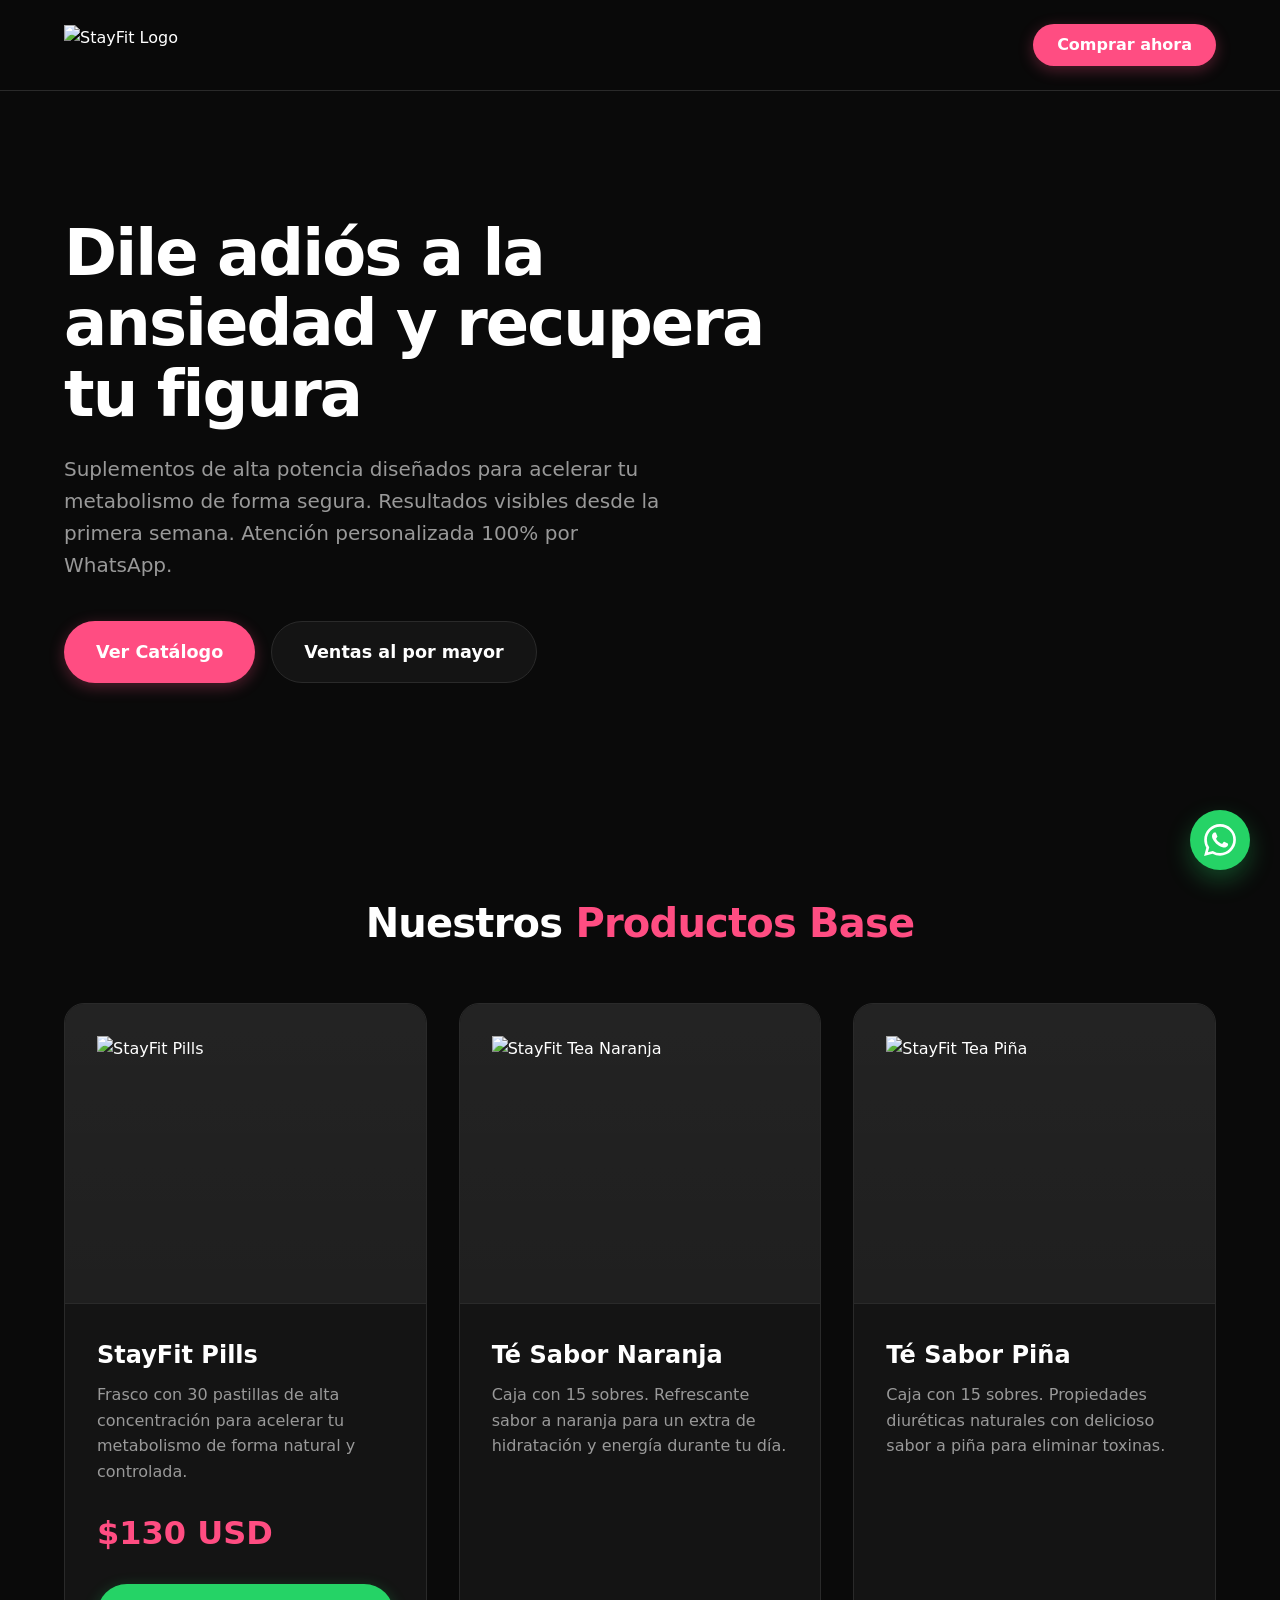
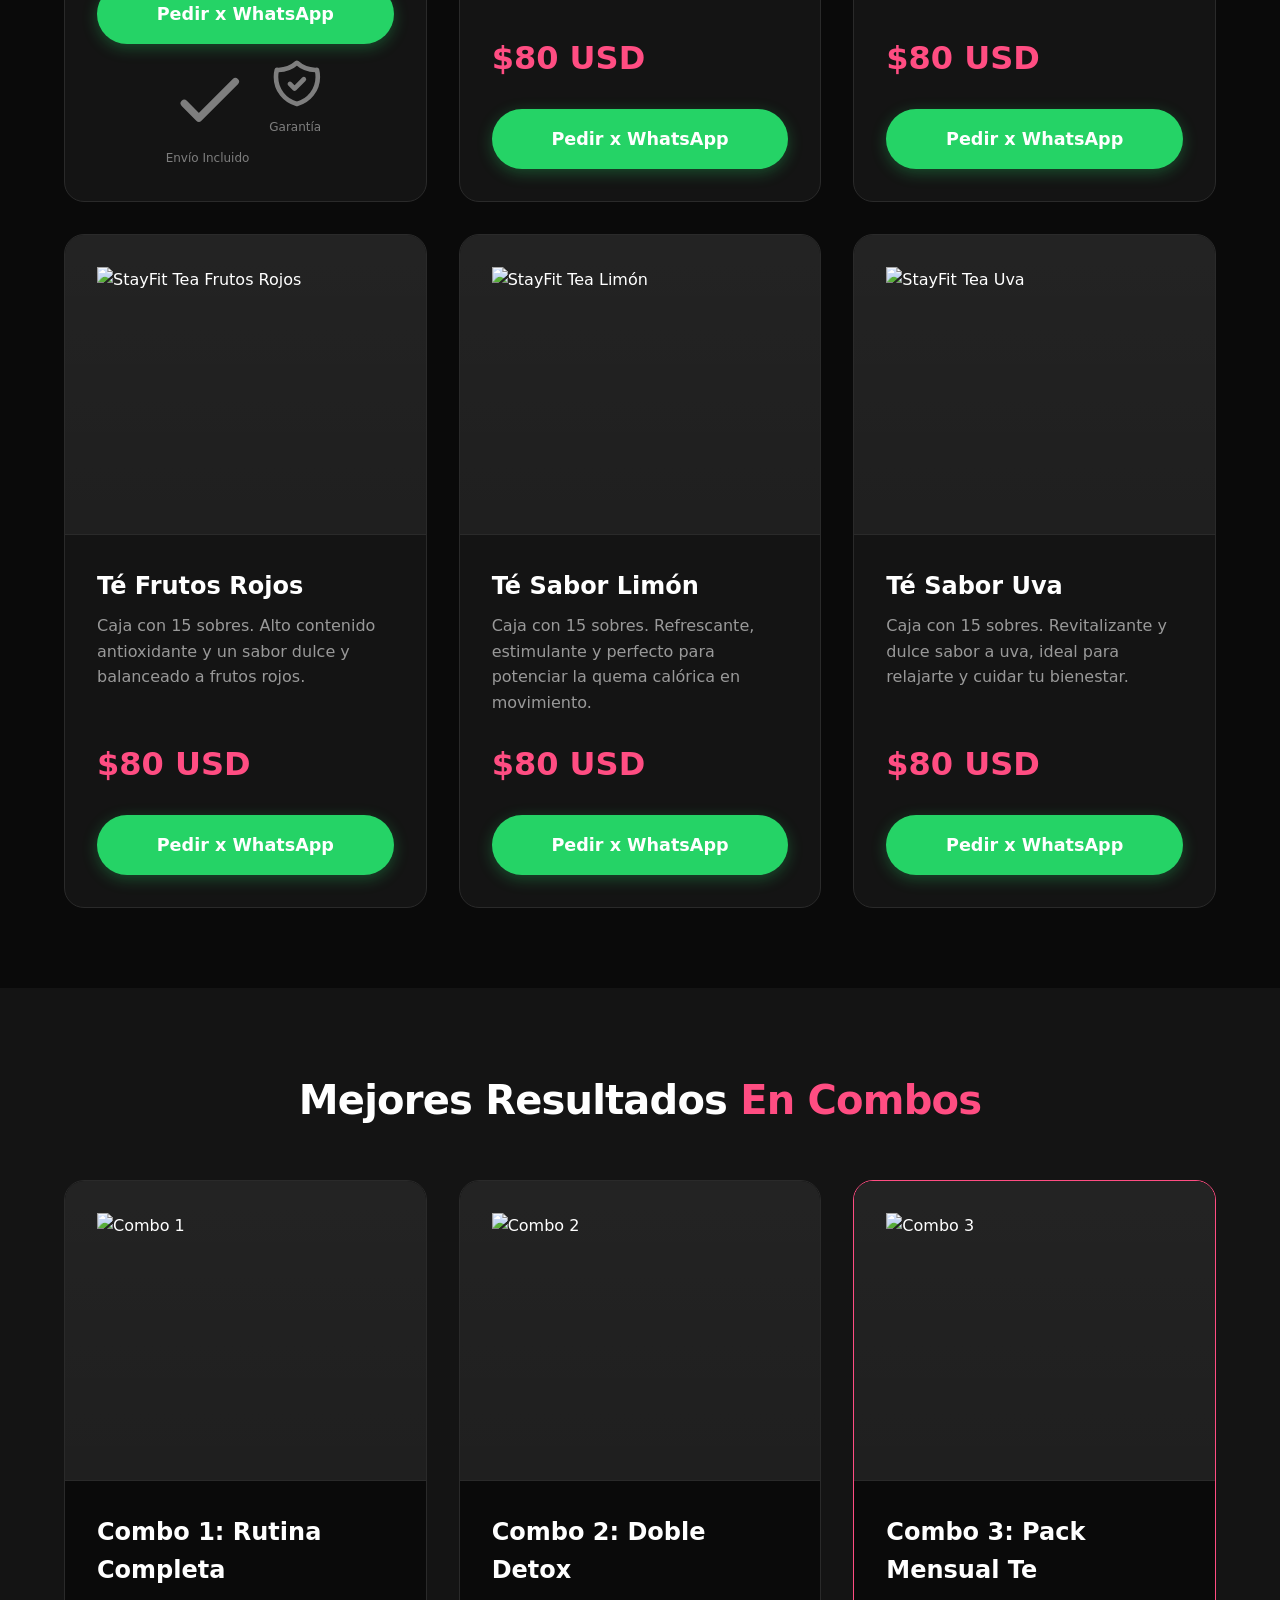
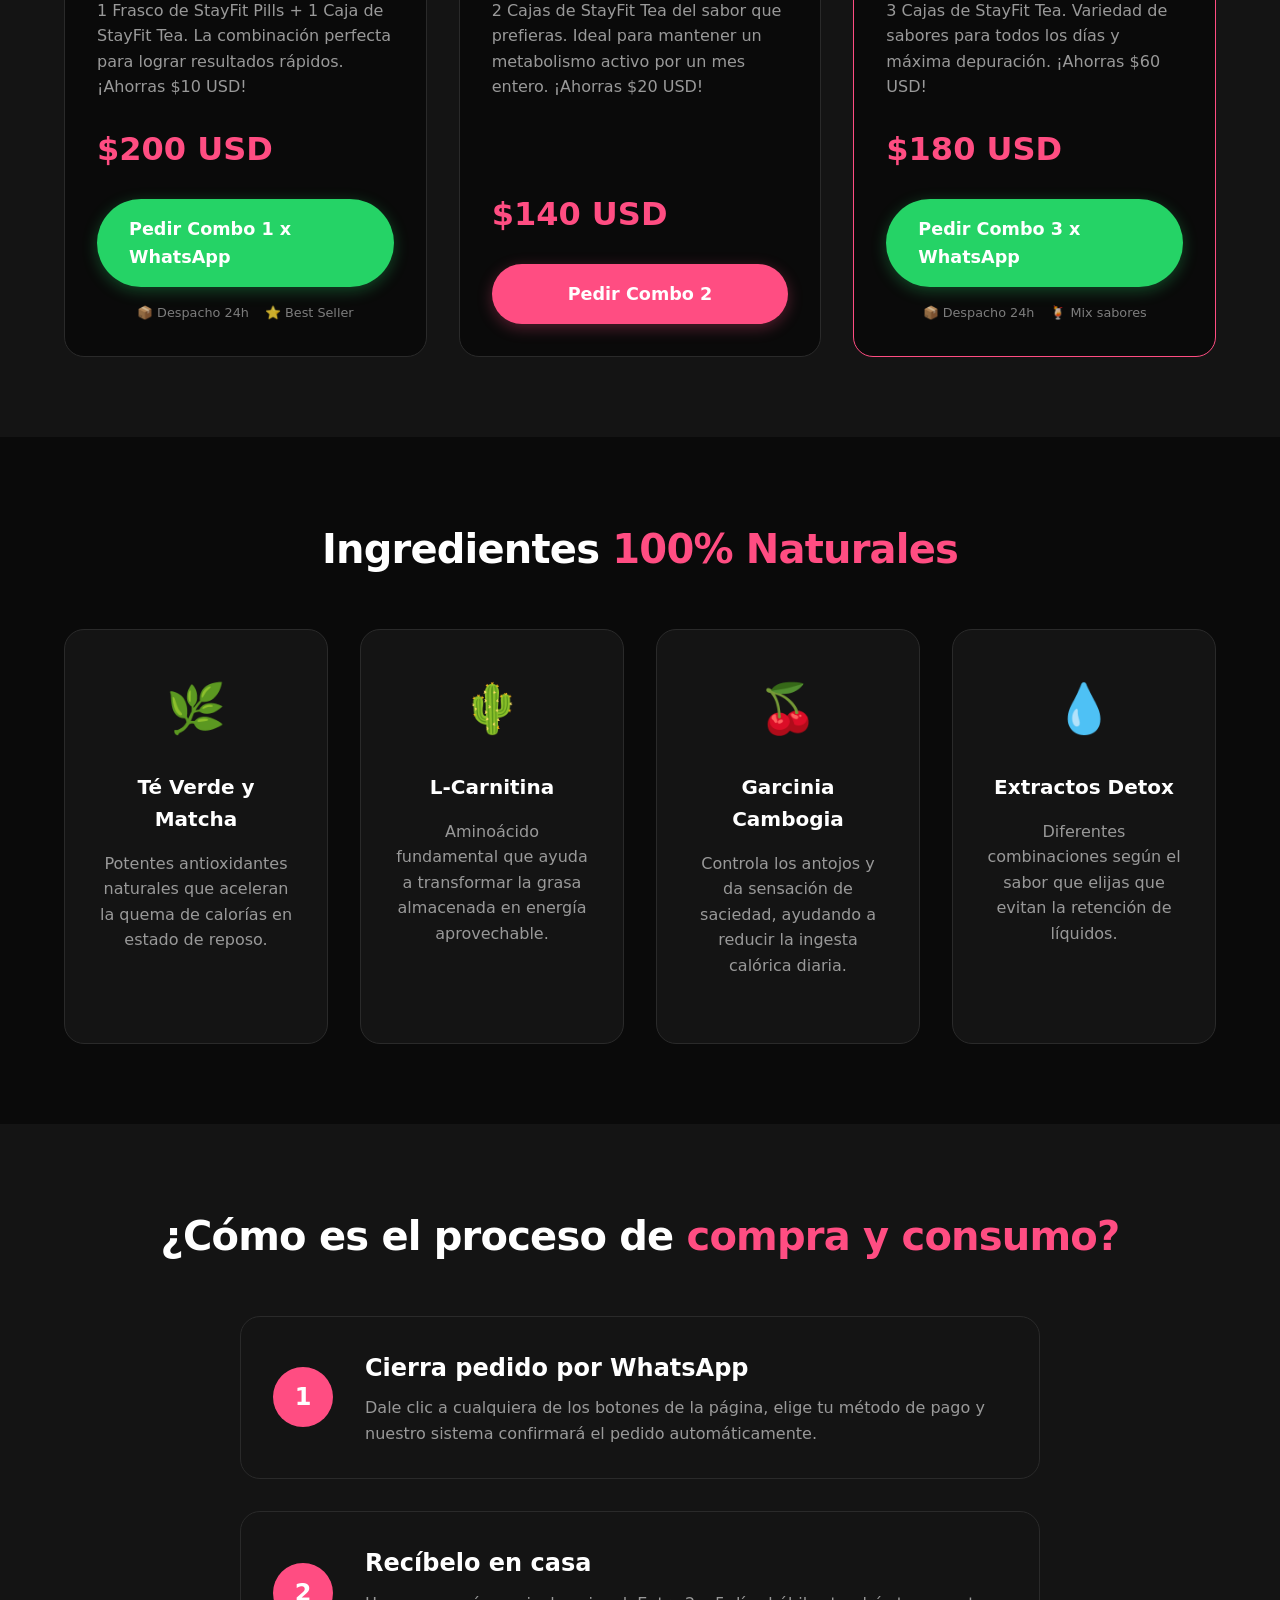
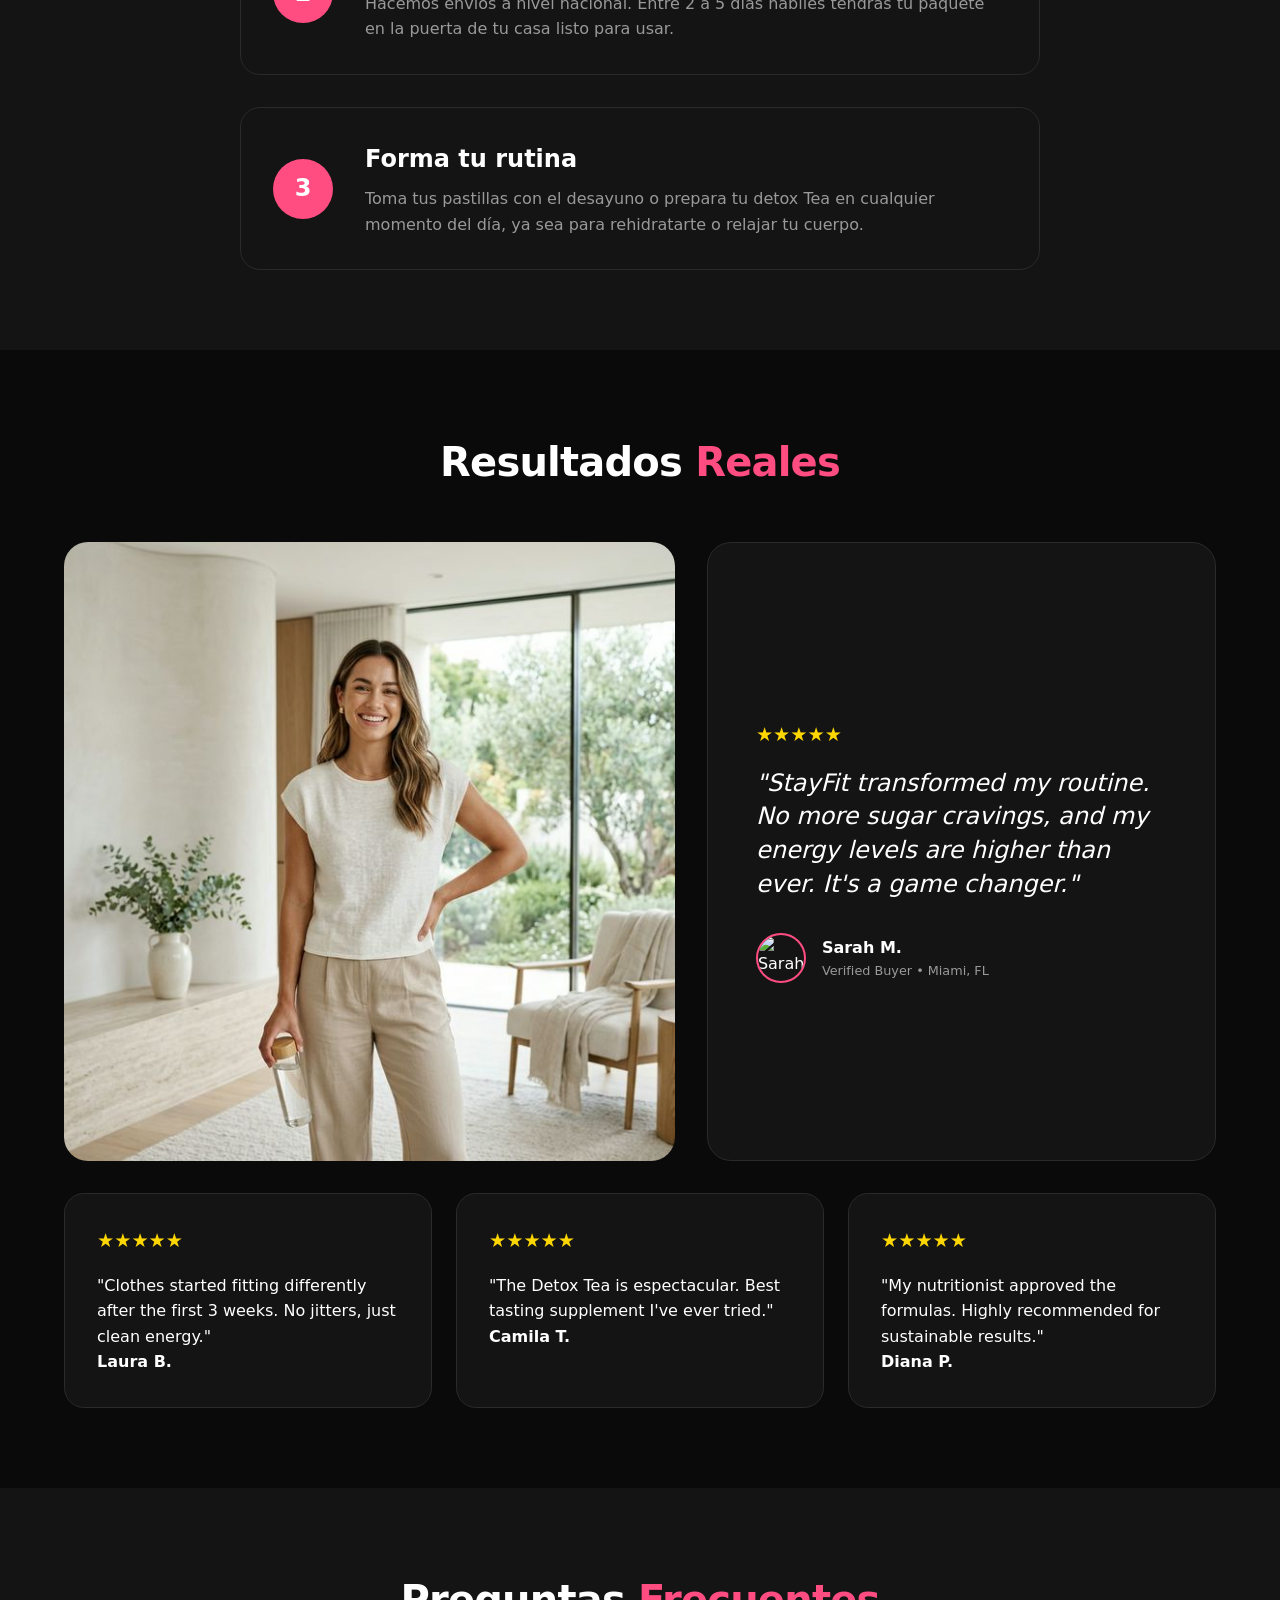
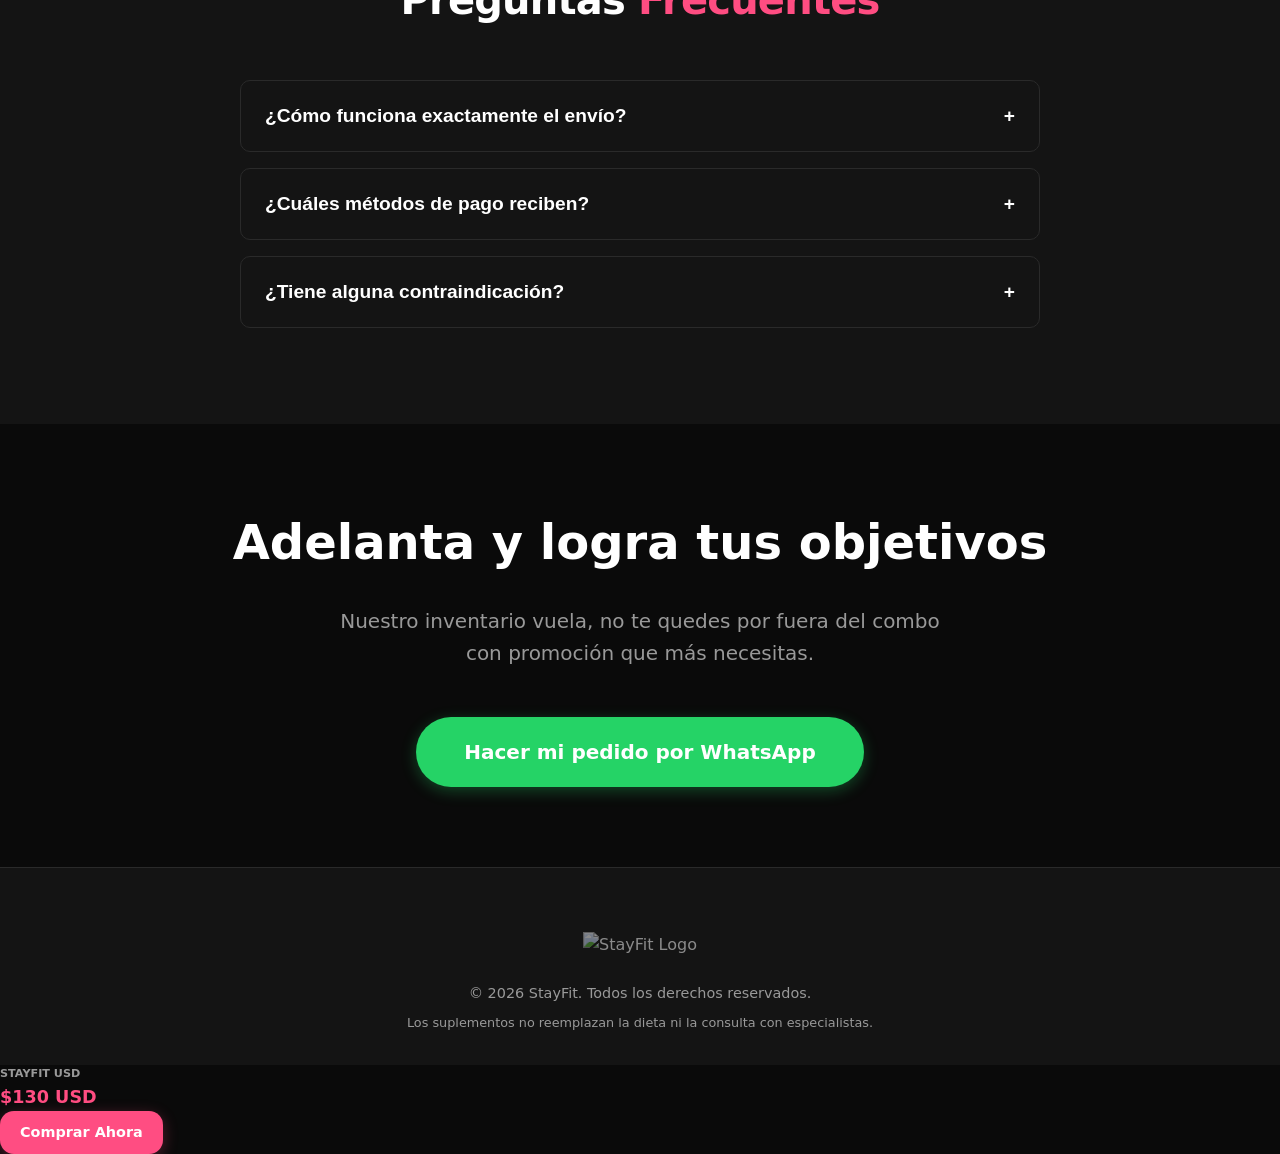
==== stayfit_landing_usd.html @ e0489ea7 "Standardization & Mobile Optimization: Fixed modal scrolling, updated testimonial images, and refine" ====
<!DOCTYPE html>
<html lang="es">
<head>
    <meta charset="UTF-8">
    <meta name="viewport" content="width=device-width, initial-scale=1.0">
    <title>StayFit — Transforma tu figura con suplementos naturales</title>
    <style>
        :root {
            --bg: #0a0a0a;
            --surface: #141414;
            --surface-hover: #1f1f1f;
            --accent: #ff4d82;
            --accent-hover: #e03c6b;
            --text: #ffffff;
            --text-muted: #999999;
            --border: #2a2a2a;
            --whatsapp-green: #25D366;
            --font-family: 'Inter', system-ui, -apple-system, sans-serif;
            --transition: all 0.3s ease;
        }

        * {
            margin: 0;
            padding: 0;
            box-sizing: border-box;
        }

        body {
            font-family: var(--font-family);
            background-color: var(--bg);
            color: var(--text);
            line-height: 1.6;
            -webkit-font-smoothing: antialiased;
        }

        /* Utilidades */
        .container {
            width: 100%;
            max-width: 1200px;
            margin: 0 auto;
            padding: 0 1.5rem;
        }

        .section-padding {
            padding: 5rem 0;
        }

        .text-center {
            text-align: center;
        }

        .section-title {
            font-size: 2.5rem;
            margin-bottom: 3rem;
            font-weight: 700;
            letter-spacing: -0.02em;
        }

        .section-title span {
            color: var(--accent);
        }

        /* Header */
        header {
            padding: 1.5rem 0;
            border-bottom: 1px solid var(--border);
            position: sticky;
            top: 0;
            background-color: rgba(10, 10, 10, 0.85);
            backdrop-filter: blur(10px);
            z-index: 1000;
        }

        .header-content {
            display: flex;
            justify-content: space-between;
            align-items: center;
        }

        .logo {
            height: 40px;
            width: auto;
        }

        /* Botones */
        .btn {
            display: inline-flex;
            align-items: center;
            justify-content: center;
            padding: 1rem 2rem;
            font-weight: 600;
            border-radius: 50px;
            text-decoration: none;
            transition: var(--transition);
            cursor: pointer;
            border: none;
            font-size: 1.1rem;
            gap: 0.5rem;
        }

        .btn-primary {
            background-color: var(--accent);
            color: white;
            box-shadow: 0 4px 15px rgba(255, 77, 130, 0.3);
        }

        .btn-primary:hover {
            background-color: var(--accent-hover);
            transform: translateY(-2px);
            box-shadow: 0 6px 20px rgba(255, 77, 130, 0.4);
        }

        .btn-whatsapp {
            background-color: var(--whatsapp-green);
            color: white;
            box-shadow: 0 4px 15px rgba(37, 211, 102, 0.3);
        }

        .btn-whatsapp:hover {
            background-color: #20bd5a;
            transform: translateY(-2px);
            box-shadow: 0 6px 20px rgba(37, 211, 102, 0.4);
        }

        .btn-pulse {
            animation: pulse-whatsapp 2s infinite;
        }

        @keyframes pulse-whatsapp {
            0% { box-shadow: 0 0 0 0 rgba(37, 211, 102, 0.6); }
            70% { box-shadow: 0 0 0 12px rgba(37, 211, 102, 0); }
            100% { box-shadow: 0 0 0 0 rgba(37, 211, 102, 0); }
        }

        .trust-badge-row {
            display: flex;
            justify-content: center;
            gap: 1rem;
            margin-top: 1rem;
            font-size: 0.8rem;
            color: var(--text-muted);
            opacity: 0.8;
        }

        /* --- Floating WhatsApp --- */
        .float-btn {
            position: fixed;
            bottom: 30px;
            right: 30px;
            width: 60px;
            height: 60px;
            background-color: #25d366;
            color: white;
            border-radius: 50%;
            display: flex;
            align-items: center;
            justify-content: center;
            box-shadow: 0 10px 25px rgba(37, 211, 102, 0.3);
            z-index: 1000;
            transition: all 0.3s cubic-bezier(0.175, 0.885, 0.32, 1.275);
            text-decoration: none;
        }
        .float-btn:hover {
            transform: scale(1.1) rotate(5deg);
            box-shadow: 0 15px 30px rgba(37, 211, 102, 0.4);
        }
        .float-btn svg { width: 32px; height: 32px; fill: currentColor; }
        
        @media (max-width: 768px) {
            .float-btn { bottom: 20px; right: 20px; width: 50px; height: 50px; }
            .float-btn svg { width: 26px; height: 26px; }
        }

        .trust-badge {
            display: flex;
            align-items: center;
            gap: 0.4rem;
        }

        /* Hero Section */
        .hero {
            padding: 6rem 0;
            min-height: 80vh;
            display: flex;
            align-items: center;
            position: relative;
            overflow: hidden;
        }

        .hero-bg {
            position: absolute;
            top: 0;
            left: 0;
            width: 100%;
            height: 100%;
            background-image: url('./Media/Fotos publicitarias/Keep_the_product_from_the_reference_image_exactly__delpmaspu (2).png');
            background-size: cover;
            background-position: center;
            opacity: 0.25;
            z-index: -1;
        }

        .hero-content {
            max-width: 700px;
        }

        .hero h1 {
            font-size: 4rem;
            line-height: 1.1;
            margin-bottom: 1.5rem;
            font-weight: 800;
            letter-spacing: -0.03em;
        }

        .hero p {
            font-size: 1.25rem;
            color: var(--text-muted);
            margin-bottom: 2.5rem;
            max-width: 600px;
        }

        /* Products Grid */
        .grid {
            display: grid;
            grid-template-columns: repeat(auto-fit, minmax(300px, 1fr));
            gap: 2rem;
            margin-top: 3rem;
        }

        /* Cards */
        .card {
            background-color: var(--surface);
            border-radius: 20px;
            overflow: hidden;
            transition: var(--transition);
            border: 1px solid var(--border);
            display: flex;
            flex-direction: column;
            height: 100%;
        }

        .card:hover {
            transform: translateY(-10px);
            border-color: var(--accent);
            box-shadow: 0 10px 30px rgba(0, 0, 0, 0.5);
        }

        .card-img {
            width: 100%;
            height: 300px;
            object-fit: contain;
            background-color: var(--surface-hover);
            background-image: linear-gradient(180deg, rgba(255,255,255,0.02) 0%, transparent 100%);
            padding: 2rem;
            border-bottom: 1px solid var(--border);
        }

        .card-body {
            padding: 2rem;
            display: flex;
            flex-direction: column;
            flex-grow: 1;
        }

        .card-title {
            font-size: 1.5rem;
            margin-bottom: 0.5rem;
            font-weight: 700;
        }

        .card-desc {
            color: var(--text-muted);
            margin-bottom: 1.5rem;
            flex-grow: 1;
        }

        .card-price {
            font-size: 2rem;
            font-weight: 800;
            color: var(--accent);
            margin-bottom: 1.5rem;
        }

        .card .btn {
            width: 100%;
        }

        /* Features/Ingredientes section */
        .features-grid {
            display: grid;
            grid-template-columns: repeat(auto-fit, minmax(250px, 1fr));
            gap: 2rem;
        }

        .feature-item {
            background-color: var(--surface);
            padding: 2.5rem 2rem;
            border-radius: 20px;
            text-align: center;
            border: 1px solid var(--border);
            transition: var(--transition);
        }

        .feature-item:hover {
            background-color: var(--surface-hover);
        }

        .feature-icon {
            font-size: 3rem;
            margin-bottom: 1.5rem;
        }

        .feature-title {
            font-size: 1.25rem;
            margin-bottom: 1rem;
            font-weight: 600;
        }

        /* Steps */
        .steps-container {
            display: flex;
            flex-direction: column;
            gap: 2rem;
            max-width: 800px;
            margin: 0 auto;
        }

        .step {
            display: flex;
            align-items: center;
            gap: 2rem;
            background-color: var(--surface);
            padding: 2rem;
            border-radius: 20px;
            border: 1px solid var(--border);
        }

        .step-number {
            width: 60px;
            height: 60px;
            background-color: var(--accent);
            color: white;
            font-size: 1.5rem;
            font-weight: 700;
            display: flex;
            align-items: center;
            justify-content: center;
            border-radius: 50%;
            flex-shrink: 0;
        }

        /* FAQ */
        .faq-list {
            max-width: 800px;
            margin: 0 auto;
        }

        .faq-item {
            background-color: var(--surface);
            border: 1px solid var(--border);
            border-radius: 10px;
            margin-bottom: 1rem;
            overflow: hidden;
        }

        .faq-question {
            padding: 1.5rem;
            width: 100%;
            text-align: left;
            background: none;
            border: none;
            color: var(--text);
            font-size: 1.2rem;
            font-weight: 600;
            cursor: pointer;
            display: flex;
            justify-content: space-between;
            align-items: center;
        }

        .faq-answer {
            padding: 0 1.5rem;
            max-height: 0;
            overflow: hidden;
            transition: var(--transition);
            color: var(--text-muted);
        }

        .faq-item.active .faq-answer {
            padding-bottom: 1.5rem;
            max-height: 300px;
        }

        /* Footer */
        footer {
            background-color: var(--surface);
            padding: 4rem 0 2rem;
            border-top: 1px solid var(--border);
            text-align: center;
        }

        .footer-logo {
            height: 30px;
            margin-bottom: 1.5rem;
            opacity: 0.5;
        }

        .footer-text {
            color: var(--text-muted);
            font-size: 0.9rem;
        }

        /* Responsive */
        @media (max-width: 768px) {
            .hero h1 {
                font-size: 2.5rem;
            }
            .step {
                flex-direction: column;
                text-align: center;
            }
        }
        /* Testimonials Premium */
        .testi-grid {
            display: grid;
            grid-template-columns: 1.2fr 1fr;
            gap: 2rem;
            margin-top: 3rem;
        }

        .testi-featured {
            position: relative;
            border-radius: 24px;
            overflow: hidden;
            height: 100%;
            min-height: 400px;
        }

        .testi-feat-img {
            width: 100%;
            height: 100%;
            object-fit: cover;
        }

        .testi-main-card {
            background-color: var(--surface);
            padding: 3rem;
            border-radius: 24px;
            border: 1px solid var(--border);
            display: flex;
            flex-direction: column;
            justify-content: center;
        }

        .stars {
            color: #ffd700;
            margin-bottom: 1rem;
            font-size: 1.2rem;
        }

        .testi-quote {
            font-size: 1.5rem;
            font-weight: 500;
            line-height: 1.4;
            margin-bottom: 2rem;
            font-style: italic;
        }

        .testi-author {
            display: flex;
            align-items: center;
            gap: 1rem;
        }

        .testi-author img {
            width: 50px;
            height: 50px;
            border-radius: 50%;
            object-fit: cover;
            border: 2px solid var(--accent);
        }

        .testi-small-grid {
            display: grid;
            grid-template-columns: repeat(auto-fit, minmax(280px, 1fr));
            gap: 1.5rem;
            margin-top: 2rem;
        }

        .testi-small {
            background-color: var(--surface);
            padding: 2rem;
            border-radius: 20px;
            border: 1px solid var(--border);
        }

        @media (max-width: 900px) {
            .testi-grid { grid-template-columns: 1fr; }
            .testi-featured { min-height: 300px; }
        }
    </style>
</head>
<body>

    <!-- Header -->
    <header>
        <div class="container header-content">
            <img src="./Media/Logos/logo blanco.svg" alt="StayFit Logo" class="logo">
            <a href="#productos" class="btn btn-primary" style="padding: 0.5rem 1.5rem; font-size: 1rem;">Comprar ahora</a>
        </div>
    </header>

    <!-- Hero Section -->
    <section class="hero">
        <div class="hero-bg"></div>
        <div class="container">
            <div class="hero-content">
                <h1>Dile adiós a la ansiedad y recupera tu figura</h1>
                <p>Suplementos de alta potencia diseñados para acelerar tu metabolismo de forma segura. Resultados visibles desde la primera semana. Atención personalizada 100% por WhatsApp.</p>
                <div style="display: flex; gap: 1rem; flex-wrap: wrap;">
                    <a href="#productos" class="btn btn-primary">Ver Catálogo</a>
                    <!-- Mayoristas -->
                    <a href="https://wa.me/573103296863?text=Hola%2C%20quiero%20informaci%C3%B3n%20de%20precios%20mayoristas" target="_blank" class="btn btn-whatsapp" style="background-color: var(--surface); color: var(--text); border: 1px solid var(--border); box-shadow: none;">
                        Ventas al por mayor
                    </a>
                </div>
            </div>
        </div>
    </section>

    <!-- Productos Section -->
    <section id="productos" class="section-padding">
        <div class="container">
            <h2 class="section-title text-center">Nuestros <span>Productos Base</span></h2>
            
            <div class="grid" style="justify-content: center;">
                <!-- Product 1: StayFit Pills -->
                <div class="card">
                    <img src="./Media/Fotos de producto/Ahora_entregame_el_blanco__2k_delpmaspu.png" alt="StayFit Pills" class="card-img">
                    <div class="card-body">
                        <h3 class="card-title">StayFit Pills</h3>
                        <p class="card-desc">Frasco con 30 pastillas de alta concentración para acelerar tu metabolismo de forma natural y controlada.</p>
                        <div class="card-price">$130 USD</div>
                        <a href="https://wa.me/573103296863?text=Hola%2C%20quiero%20pedir%20StayFit%20Pills%20%F0%9F%92%8A" target="_blank" class="btn btn-whatsapp btn-pulse whatsapp-link">
                            Pedir x WhatsApp
                        </a>
                        <div class="trust-badge-row" style="margin-top: 12px; font-size: 0.75rem;">
                            <div class="trust-badge-mini">
                                <svg fill="none" stroke="currentColor" viewBox="0 0 24 24"><path stroke-linecap="round" stroke-linejoin="round" stroke-width="2" d="M5 13l4 4L19 7"></path></svg>
                                <span>Envío Incluido</span>
                            </div>
                            <div class="trust-badge-mini">
                                <svg fill="none" stroke="currentColor" viewBox="0 0 24 24"><path stroke-linecap="round" stroke-linejoin="round" stroke-width="2" d="M9 12l2 2 4-4m5.618-4.016A11.955 11.955 0 0112 2.944a11.955 11.955 0 01-8.618 3.04A12.02 12.02 0 003 9c0 5.591 3.824 10.29 9 11.622 5.176-1.332 9-6.03 9-11.622 0-1.042-.133-2.052-.382-3.016z"></path></svg>
                                <span>Garantía</span>
                            </div>
                        </div>
                    </div>
                </div>

                <!-- Product 2: StayFit Tea Naranja -->
                <div class="card">
                    <img src="./Media/Fotos de producto/Te naranja.png" alt="StayFit Tea Naranja" class="card-img">
                    <div class="card-body">
                        <h3 class="card-title">Té Sabor Naranja</h3>
                        <p class="card-desc">Caja con 15 sobres. Refrescante sabor a naranja para un extra de hidratación y energía durante tu día.</p>
                        <div class="card-price">$80 USD</div>
                        <a href="https://wa.me/573103296863?text=Hola%2C%20quiero%20pedir%20StayFit%20Tea%20sabor%20Naranja%20%F0%9F%8D%8A" target="_blank" class="btn btn-whatsapp btn-pulse">
                            Pedir x WhatsApp
                        </a>
                    </div>
                </div>

                <!-- Product 3: StayFit Tea Piña -->
                <div class="card">
                    <img src="./Media/Fotos de producto/te blanco.png" alt="StayFit Tea Piña" class="card-img">
                    <div class="card-body">
                        <h3 class="card-title">Té Sabor Piña</h3>
                        <p class="card-desc">Caja con 15 sobres. Propiedades diuréticas naturales con delicioso sabor a piña para eliminar toxinas.</p>
                        <div class="card-price">$80 USD</div>
                        <a href="https://wa.me/573103296863?text=Hola%2C%20quiero%20pedir%20StayFit%20Tea%20sabor%20Pi%C3%B1a%20%F0%9F%8D%8D" target="_blank" class="btn btn-whatsapp btn-pulse">
                            Pedir x WhatsApp
                        </a>
                    </div>
                </div>

                <!-- Product 4: StayFit Tea Frutos Rojos -->
                <div class="card">
                    <img src="./Media/Fotos de producto/te rojo.png" alt="StayFit Tea Frutos Rojos" class="card-img">
                    <div class="card-body">
                        <h3 class="card-title">Té Frutos Rojos</h3>
                        <p class="card-desc">Caja con 15 sobres. Alto contenido antioxidante y un sabor dulce y balanceado a frutos rojos.</p>
                        <div class="card-price">$80 USD</div>
                        <a href="https://wa.me/573103296863?text=Hola%2C%20quiero%20pedir%20StayFit%20Tea%20sabor%20Frutos%20Rojos%20%F0%9F%8D%93" target="_blank" class="btn btn-whatsapp btn-pulse">
                            Pedir x WhatsApp
                        </a>
                    </div>
                </div>

                <!-- Product 5: StayFit Tea Limón -->
                <div class="card">
                    <img src="./Media/Fotos de producto/te verde.png" alt="StayFit Tea Limón" class="card-img">
                    <div class="card-body">
                        <h3 class="card-title">Té Sabor Limón</h3>
                        <p class="card-desc">Caja con 15 sobres. Refrescante, estimulante y perfecto para potenciar la quema calórica en movimiento.</p>
                        <div class="card-price">$80 USD</div>
                        <a href="https://wa.me/573103296863?text=Hola%2C%20quiero%20pedir%20StayFit%20Tea%20sabor%20Lim%C3%B3n%20%F0%9F%8D%8B" target="_blank" class="btn btn-whatsapp btn-pulse">
                            Pedir x WhatsApp
                        </a>
                    </div>
                </div>

                <!-- Product 6: StayFit Tea Uva -->
                <div class="card">
                    <img src="./Media/Fotos de producto/te morado.png" alt="StayFit Tea Uva" class="card-img">
                    <div class="card-body">
                        <h3 class="card-title">Té Sabor Uva</h3>
                        <p class="card-desc">Caja con 15 sobres. Revitalizante y dulce sabor a uva, ideal para relajarte y cuidar tu bienestar.</p>
                        <div class="card-price">$80 USD</div>
                        <a href="https://wa.me/573103296863?text=Hola%2C%20quiero%20pedir%20StayFit%20Tea%20sabor%20Uva%20%F0%9F%8D%87" target="_blank" class="btn btn-whatsapp btn-pulse">
                            Pedir x WhatsApp
                        </a>
                    </div>
                </div>
            </div>
        </div>
    </section>

    <!-- Combos Section -->
    <section id="combos" class="section-padding" style="background-color: var(--surface);">
        <div class="container">
            <h2 class="section-title text-center">Mejores Resultados <span>En Combos</span></h2>
            
            <div class="grid">
                <!-- Combo 1 -->
                <div class="card" style="background-color: var(--bg);">
                    <img src="./Media/Fotos publicitarias/CC por Antarctica Films Argentina.png" alt="Combo 1" class="card-img">
                    <div class="card-body">
                        <h3 class="card-title">Combo 1: Rutina Completa</h3>
                        <p class="card-desc">1 Frasco de StayFit Pills + 1 Caja de StayFit Tea. La combinación perfecta para lograr resultados rápidos. ¡Ahorras $10 USD!</p>
                        <div class="card-price">$200 USD</div>
                        <a href="https://wa.me/573103296863?text=Hola%2C%20quiero%20el%20Combo%201%3A%20Pills%20%2B%20Tea" target="_blank" class="btn btn-whatsapp btn-pulse">
                            Pedir Combo 1 x WhatsApp
                        </a>
                        <div class="trust-badge-row">
                            <div class="trust-badge">📦 Despacho 24h</div>
                            <div class="trust-badge">⭐ Best Seller</div>
                        </div>
                    </div>
                </div>

                <!-- Combo 2 -->
                <div class="card" style="background-color: var(--bg);">
                    <img src="./Media/Fotos de producto/te rojo.png" alt="Combo 2" class="card-img">
                    <div class="card-body">
                        <h3 class="card-title">Combo 2: Doble Detox</h3>
                        <p class="card-desc">2 Cajas de StayFit Tea del sabor que prefieras. Ideal para mantener un metabolismo activo por un mes entero. ¡Ahorras $20 USD!</p>
                        <div class="card-price">$140 USD</div>
                        <a href="https://wa.me/573103296863?text=Hola%2C%20quiero%20el%20Combo%202%3A%202%20T%C3%A9s" target="_blank" class="btn btn-primary">
                            Pedir Combo 2
                        </a>
                    </div>
                </div>

                <!-- Combo 3 -->
                <div class="card" style="background-color: var(--bg); border-color: var(--accent);">
                    <img src="./Media/Fotos de producto/Te naranja.png" alt="Combo 3" class="card-img">
                    <div class="card-body">
                        <h3 class="card-title">Combo 3: Pack Mensual Te</h3>
                        <p class="card-desc">3 Cajas de StayFit Tea. Variedad de sabores para todos los días y máxima depuración. ¡Ahorras $60 USD!</p>
                        <div class="card-price">$180 USD</div>
                        <a href="https://wa.me/573103296863?text=Hola%2C%20quiero%20el%20Combo%203%3A%203%20T%C3%A9s" target="_blank" class="btn btn-whatsapp btn-pulse">
                            Pedir Combo 3 x WhatsApp
                        </a>
                        <div class="trust-badge-row">
                            <div class="trust-badge">📦 Despacho 24h</div>
                            <div class="trust-badge">🍹 Mix sabores</div>
                        </div>
                    </div>
                </div>
            </div>
        </div>
    </section>

    <!-- Ingredientes Section -->
    <section class="section-padding">
        <div class="container text-center">
            <h2 class="section-title">Ingredientes <span>100% Naturales</span></h2>
            <div class="features-grid">
                <div class="feature-item">
                    <div class="feature-icon">🌿</div>
                    <h3 class="feature-title">Té Verde y Matcha</h3>
                    <p class="card-desc">Potentes antioxidantes naturales que aceleran la quema de calorías en estado de reposo.</p>
                </div>
                <div class="feature-item">
                    <div class="feature-icon">🌵</div>
                    <h3 class="feature-title">L-Carnitina</h3>
                    <p class="card-desc">Aminoácido fundamental que ayuda a transformar la grasa almacenada en energía aprovechable.</p>
                </div>
                <div class="feature-item">
                    <div class="feature-icon">🍒</div>
                    <h3 class="feature-title">Garcinia Cambogia</h3>
                    <p class="card-desc">Controla los antojos y da sensación de saciedad, ayudando a reducir la ingesta calórica diaria.</p>
                </div>
                <div class="feature-item">
                    <div class="feature-icon">💧</div>
                    <h3 class="feature-title">Extractos Detox</h3>
                    <p class="card-desc">Diferentes combinaciones según el sabor que elijas que evitan la retención de líquidos.</p>
                </div>
            </div>
        </div>
    </section>

    <!-- Cómo funciona -->
    <section class="section-padding" style="background-color: var(--surface);">
        <div class="container">
            <h2 class="section-title text-center">¿Cómo es el proceso de <span>compra y consumo?</span></h2>
            <div class="steps-container">
                <div class="step">
                    <div class="step-number">1</div>
                    <div>
                        <h3 style="font-size: 1.5rem; margin-bottom: 0.5rem;">Cierra pedido por WhatsApp</h3>
                        <p style="color: var(--text-muted);">Dale clic a cualquiera de los botones de la página, elige tu método de pago y nuestro sistema confirmará el pedido automáticamente.</p>
                    </div>
                </div>
                <div class="step">
                    <div class="step-number">2</div>
                    <div>
                        <h3 style="font-size: 1.5rem; margin-bottom: 0.5rem;">Recíbelo en casa</h3>
                        <p style="color: var(--text-muted);">Hacemos envíos a nivel nacional. Entre 2 a 5 días hábiles tendrás tu paquete en la puerta de tu casa listo para usar.</p>
                    </div>
                </div>
                <div class="step">
                    <div class="step-number">3</div>
                    <div>
                        <h3 style="font-size: 1.5rem; margin-bottom: 0.5rem;">Forma tu rutina</h3>
                        <p style="color: var(--text-muted);">Toma tus pastillas con el desayuno o prepara tu detox Tea en cualquier momento del día, ya sea para rehidratarte o relajar tu cuerpo.</p>
                    </div>
                </div>
            </div>
        </div>
    </section>

    <!-- Testimonials Section -->
    <section class="section-padding" id="testi">
        <div class="container">
            <h2 class="section-title text-center">Resultados <span>Reales</span></h2>
            
            <div class="testi-grid">
                <div class="testi-featured">
                    <img src="./Media/Fotos publicitarias/satisfied_customer_lifestyle.png" class="testi-feat-img" alt="Testimonio Real">
                </div>
                
                <div class="testi-main-card">
                    <div class="stars">★★★★★</div>
                    <p class="testi-quote">"StayFit transformed my routine. No more sugar cravings, and my energy levels are higher than ever. It's a game changer."</p>
                    <div class="testi-author">
                        <img src="./Media/Fotos publicitarias/laura_b.png" alt="Sarah">
                        <div>
                            <h4 style="margin:0;">Sarah M.</h4>
                            <p style="margin:0; font-size:0.8rem; color:var(--text-muted);">Verified Buyer • Miami, FL</p>
                        </div>
                    </div>
                </div>
            </div>

            <div class="testi-small-grid">
                <div class="testi-small">
                    <div class="stars">★★★★★</div>
                    <p>"Clothes started fitting differently after the first 3 weeks. No jitters, just clean energy."</p>
                    <div class="testi-author">
                        <h4 style="margin:0; font-size:1rem;">Laura B.</h4>
                    </div>
                </div>
                <div class="testi-small">
                    <div class="stars">★★★★★</div>
                    <p>"The Detox Tea is espectacular. Best tasting supplement I've ever tried."</p>
                    <div class="testi-author">
                        <h4 style="margin:0; font-size:1rem;">Camila T.</h4>
                    </div>
                </div>
                <div class="testi-small">
                    <div class="stars">★★★★★</div>
                    <p>"My nutritionist approved the formulas. Highly recommended for sustainable results."</p>
                    <div class="testi-author">
                        <h4 style="margin:0; font-size:1rem;">Diana P.</h4>
                    </div>
                </div>
            </div>
        </div>
    </section>

    <!-- FAQ Section -->
    <section class="section-padding" style="background-color: var(--surface);">
        <div class="container text-center">
            <h2 class="section-title">Preguntas <span>Frecuentes</span></h2>
            <div class="faq-list">
                <div class="faq-item">
                    <button class="faq-question">
                        ¿Cómo funciona exactamente el envío?
                        <span>+</span>
                    </button>
                    <div class="faq-answer">
                        <p>El costo de envío se calcula al momento de elegir tu ciudad durante la compra en WhatsApp. Los despachos se hacen diariamente y toman de 2 a 5 días hábiles a cualquier parte de Colombia.</p>
                    </div>
                </div>
                <div class="faq-item">
                    <button class="faq-question">
                        ¿Cuáles métodos de pago reciben?
                        <span>+</span>
                    </button>
                    <div class="faq-answer">
                        <p>A través de nuestro bot en WhatsApp, puedes elegir pagar directamente con Bancolombia, Nequi o Bold (tarjeta crédito o débito).</p>
                    </div>
                </div>
                <div class="faq-item">
                    <button class="faq-question">
                        ¿Tiene alguna contraindicación?
                        <span>+</span>
                    </button>
                    <div class="faq-answer">
                        <p>StayFit está compuesto 100% de ingredientes naturales, libres de alteraciones. Sin embargo, no recomendamos el consumo a mujeres embarazadas o en etapa de lactancia. Ante condiciones médicas previas severas, por favor consulta a tu médico.</p>
                    </div>
                </div>
            </div>
        </div>
    </section>

    <!-- Final CTA -->
    <section class="section-padding" style="text-align: center;">
        <div class="container">
            <h2 style="font-size: 3rem; margin-bottom: 1.5rem; font-weight: 800;">Adelanta y logra tus objetivos</h2>
            <p style="font-size: 1.25rem; color: var(--text-muted); margin-bottom: 3rem; max-width: 600px; margin-left: auto; margin-right: auto;">Nuestro inventario vuela, no te quedes por fuera del combo con promoción que más necesitas.</p>
            <a href="https://wa.me/573103296863?text=Hola%2C%20quiero%20informaci%C3%B3n%20para%20comprar%20%F0%9F%8D%B5" target="_blank" class="btn btn-whatsapp" style="font-size: 1.25rem; padding: 1.2rem 3rem;">
                Hacer mi pedido por WhatsApp
            </a>
        </div>
    </section>

    <!-- Footer -->
    <footer>
        <div class="container">
            <img src="./Media/Logos/logo blanco.svg" alt="StayFit Logo" class="footer-logo">
            <p class="footer-text">© 2026 StayFit. Todos los derechos reservados.</p>
            <p class="footer-text" style="font-size: 0.8rem; margin-top: 0.5rem; max-width: 600px; margin-left: auto; margin-right: auto;">Los suplementos no reemplazan la dieta ni la consulta con especialistas.</p>
        </div>
    </footer>

    <script>
        // FAQ Accordion functionality
        document.querySelectorAll('.faq-question').forEach(button => {
            button.addEventListener('click', () => {
                const item = button.parentElement;
                
                // Toggle current FAQ
                item.classList.toggle('active');
                
                // Change icon
                const icon = button.querySelector('span');
                icon.textContent = item.classList.contains('active') ? '−' : '+';
            });
        });

        // Add UTM parameters automatically to WhatsApp Links 
        // Based on docs "Agregar parámetros UTM en todos los botones de la landing"
        document.addEventListener('DOMContentLoaded', function() {
            const urlParams = new URLSearchParams(window.location.search);
            const source = urlParams.get('utm_source') || 'meta';
            const medium = urlParams.get('utm_medium') || 'paid';
            const campaign = urlParams.get('utm_campaign') || 'stayfit_launch';
            const content = urlParams.get('utm_content') || 'variante_1';
            
            // Add UTM tracking to whatsapp buttons
            const waLinks = document.querySelectorAll('a[href^="https://wa.me/"]');
            waLinks.forEach(link => {
                const originalUrl = link.getAttribute('href');
                const waUrl = new URL(originalUrl);
                // Extract original text
                const text = waUrl.searchParams.get('text') || '';
                // Append UTM data transparently or just track locally
                // For this requirement, we may not need to put UTM inside the WA text, 
                // but if we do, we could append it to the end of the text.
                waUrl.searchParams.set('text', text + ` | source:${source}`);
                link.setAttribute('href', waUrl.toString());
            });
        });
    </script>
    <div class="sticky-cta-mobile">
        <div style="display:flex; flex-direction:column;">
            <span style="font-size:0.7rem; color:var(--text-muted); text-transform:uppercase; font-weight:700;">StayFit USD</span>
            <span style="font-size:1.1rem; font-weight:800; color:var(--accent);">$130 USD</span>
        </div>
        <a href="https://wa.me/573103296863" class="btn btn-primary btn-pulse whatsapp-link" data-msg="Hola, quiero pedir StayFit desde la landing USD 🌿" style="padding: 10px 20px; border-radius:14px; font-size: 0.9rem;">Comprar Ahora</a>
    </div>

    <!-- Floating WhatsApp -->
    <a href="https://wa.me/573103296863" class="float-btn whatsapp-link" data-msg="Hola, deseo información sobre StayFit" target="_blank">
        <svg viewBox="0 0 24 24"><path d="M17.472 14.382c-.297-.149-1.758-.867-2.03-.967-.273-.099-.471-.148-.67.15-.197.297-.767.966-.94 1.164-.173.199-.347.223-.644.075-.297-.15-1.255-.463-2.39-1.475-.883-.788-1.48-1.761-1.653-2.059-.173-.297-.018-.458.13-.606.134-.133.298-.347.446-.52.149-.174.198-.298.298-.497.099-.198.05-.371-.025-.52-.075-.149-.669-1.612-.916-2.207-.242-.579-.487-.5-.669-.51-.173-.008-.371-.01-.57-.01-.198 0-.52.074-.792.372-.272.297-1.04 1.016-1.04 2.479 0 1.462 1.065 2.875 1.213 3.074.149.198 2.096 3.2 5.077 4.487.709.306 1.262.489 1.694.625.712.227 1.36.195 1.871.118.571-.085 1.758-.719 2.006-1.413.248-.694.248-1.289.173-1.413-.074-.124-.272-.198-.57-.347m-5.421 7.403h-.004a9.87 9.87 0 01-5.031-1.378l-.361-.214-3.741.982.998-3.648-.235-.374a9.86 9.86 0 01-1.51-5.26c.001-5.45 4.436-9.884 9.888-9.884 2.64 0 5.122 1.03 6.988 2.898a9.825 9.825 0 012.893 6.994c-.003 5.45-4.437 9.884-9.885 9.884m8.413-18.297A11.815 11.815 0 0012.05 0C5.495 0 .16 5.335.157 11.892c0 2.096.547 4.142 1.588 5.945L.057 24l6.305-1.654a11.882 11.882 0 005.683 1.448h.005c6.554 0 11.89-5.335 11.893-11.893a11.821 11.821 0 00-3.48-8.413Z" /></svg>
    </a>
    <script src="stayfit-conversion.js"></script>
</body>
</html>
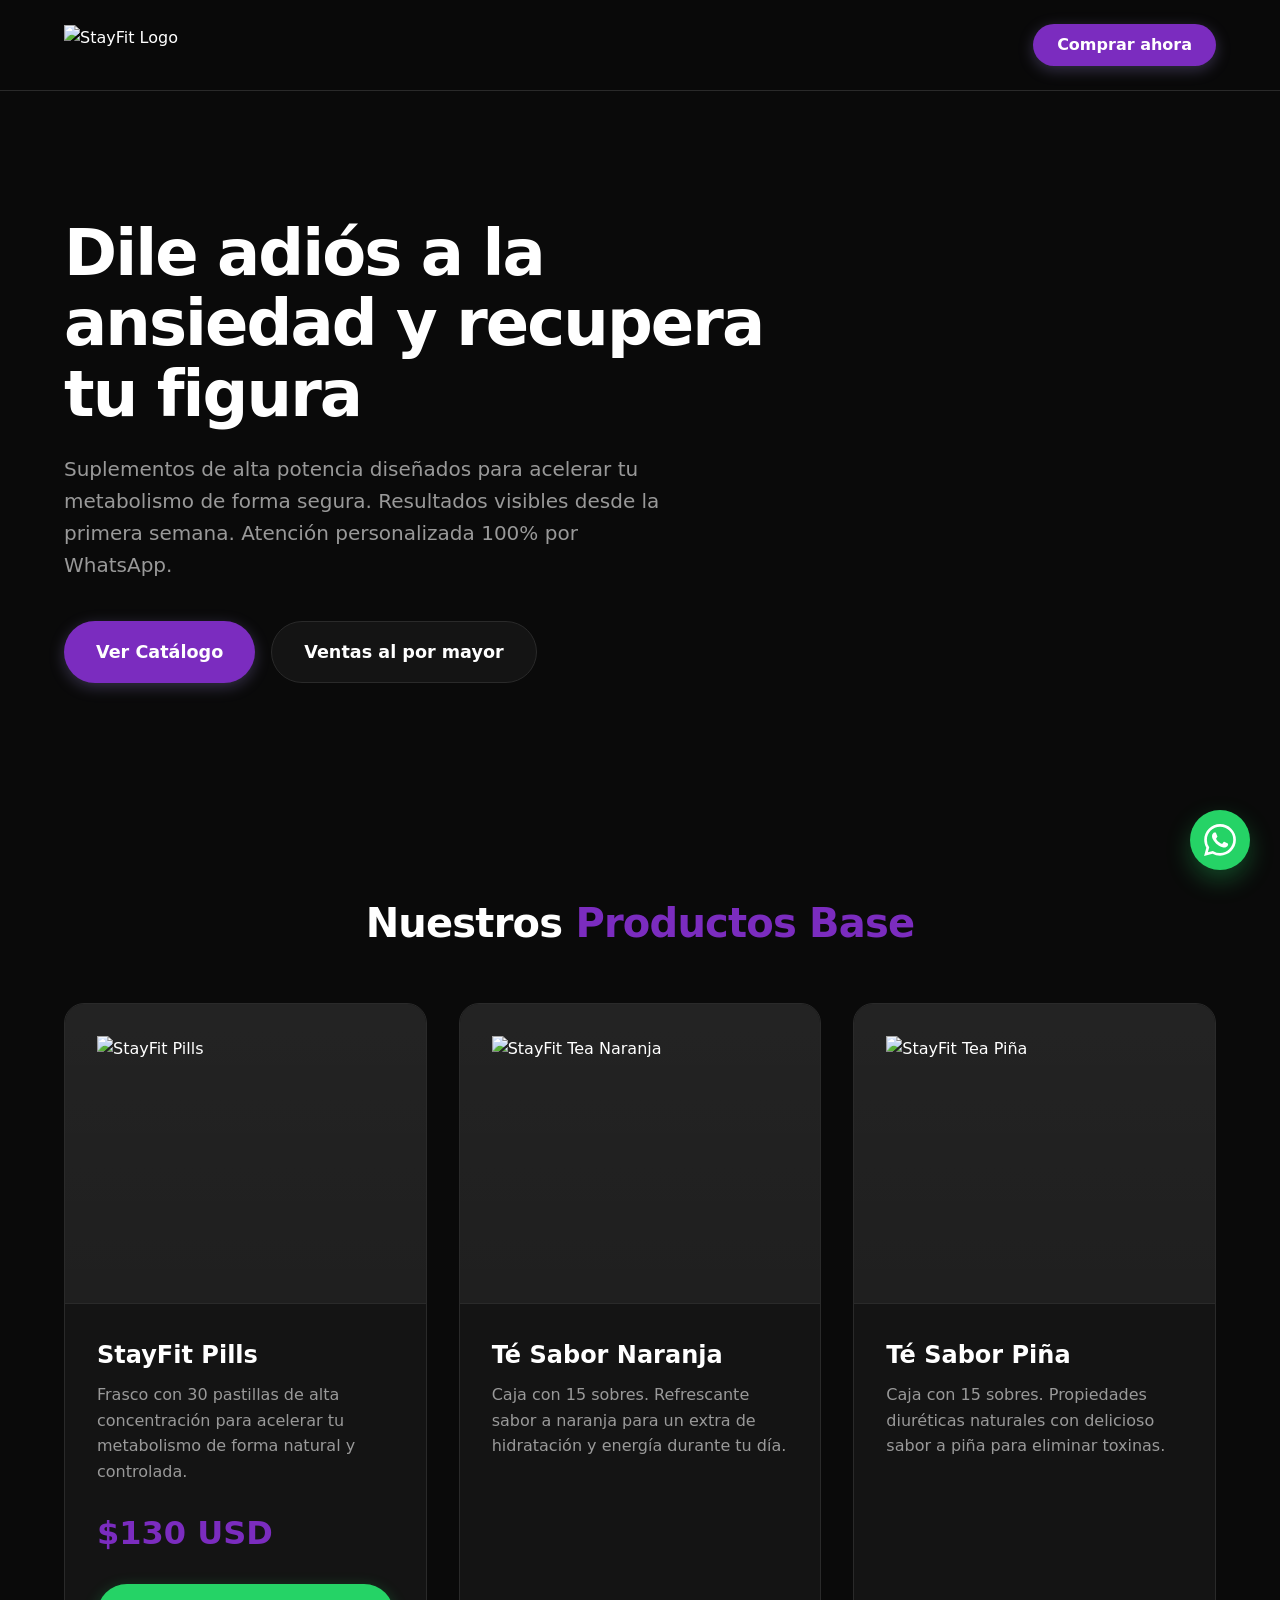
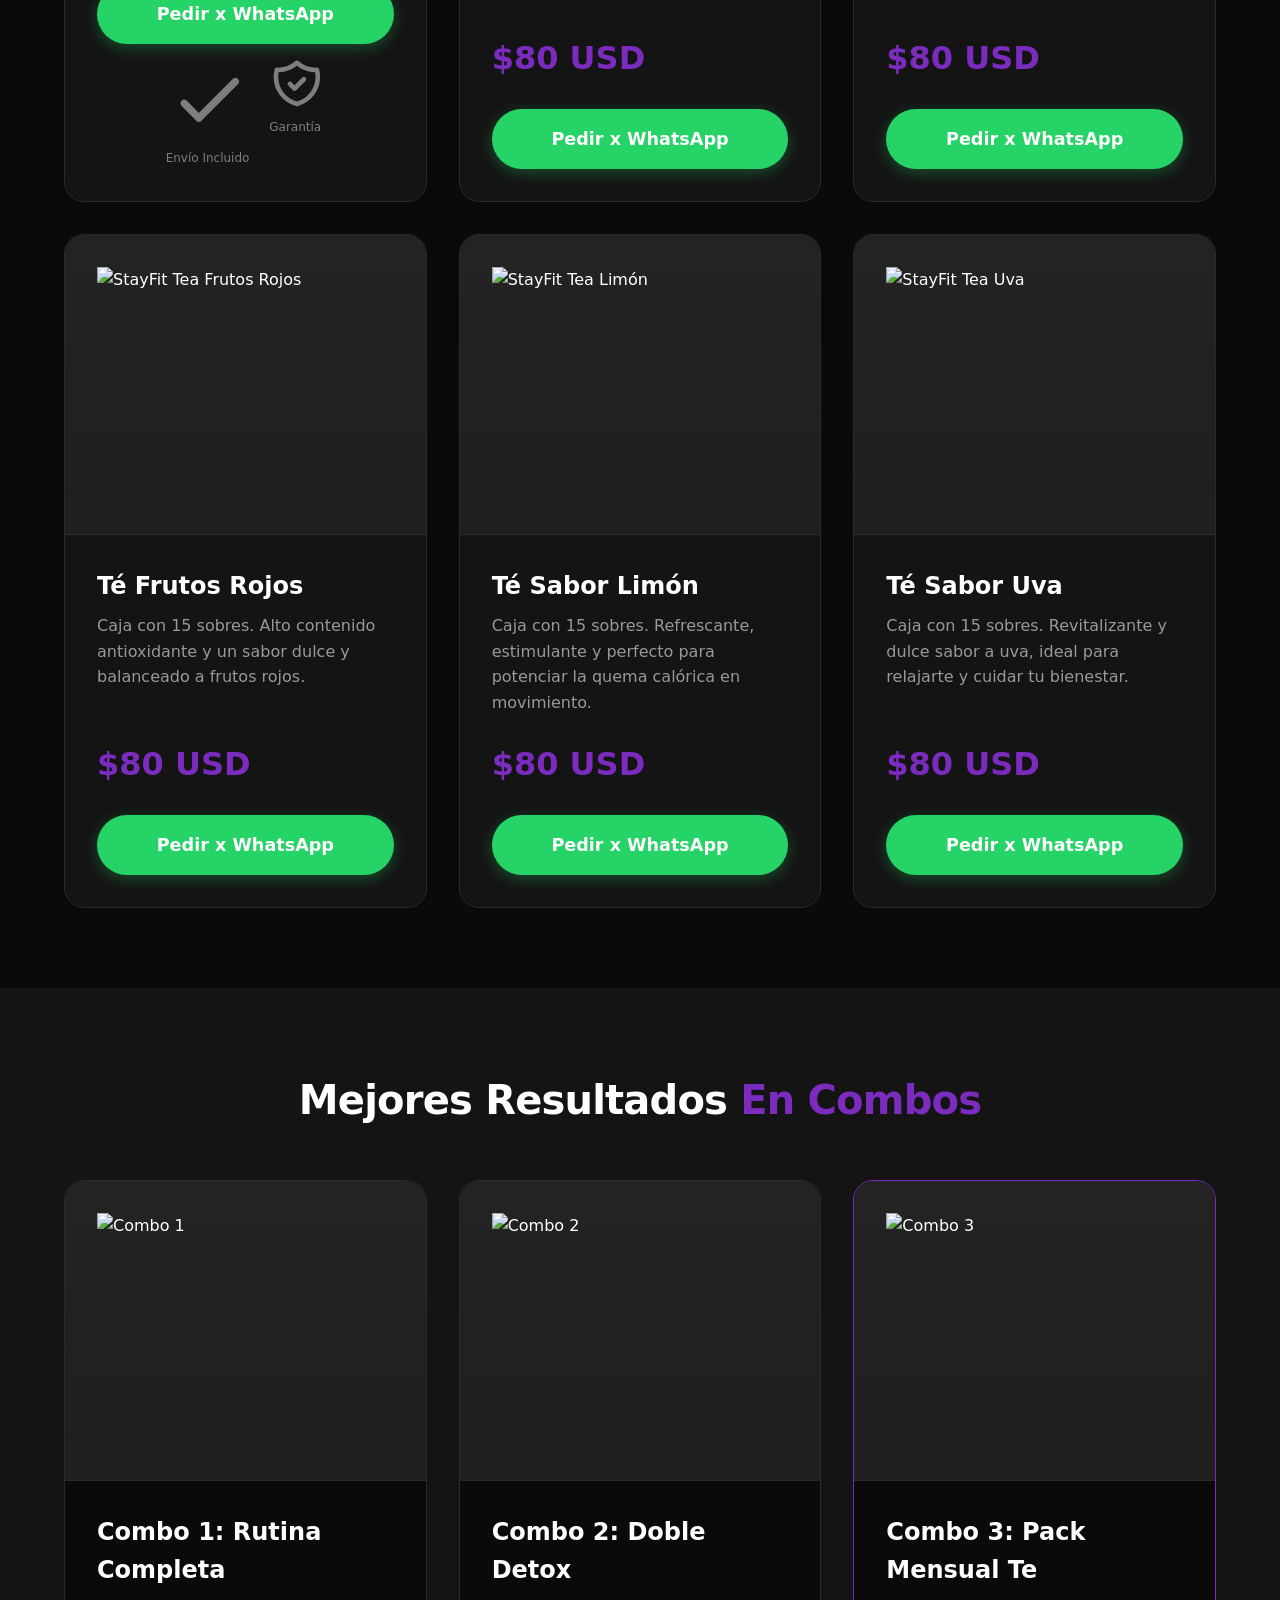
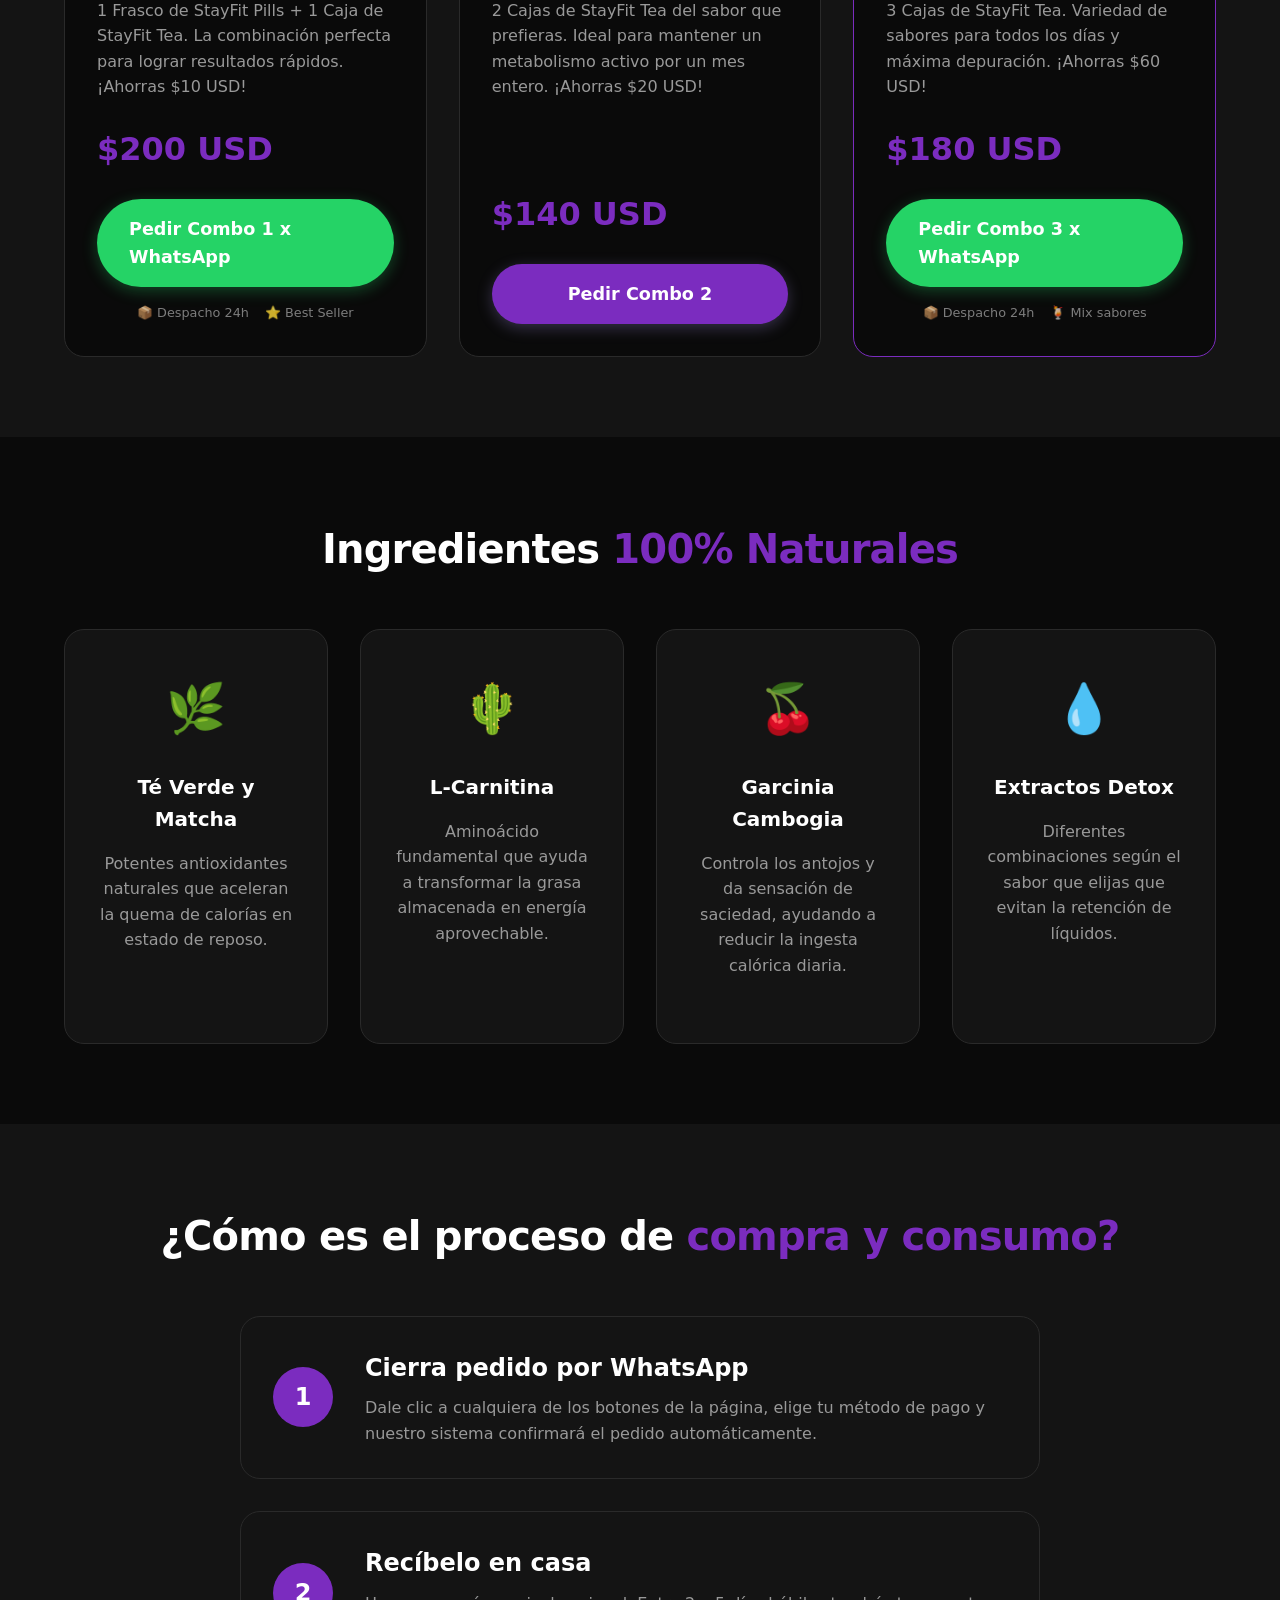
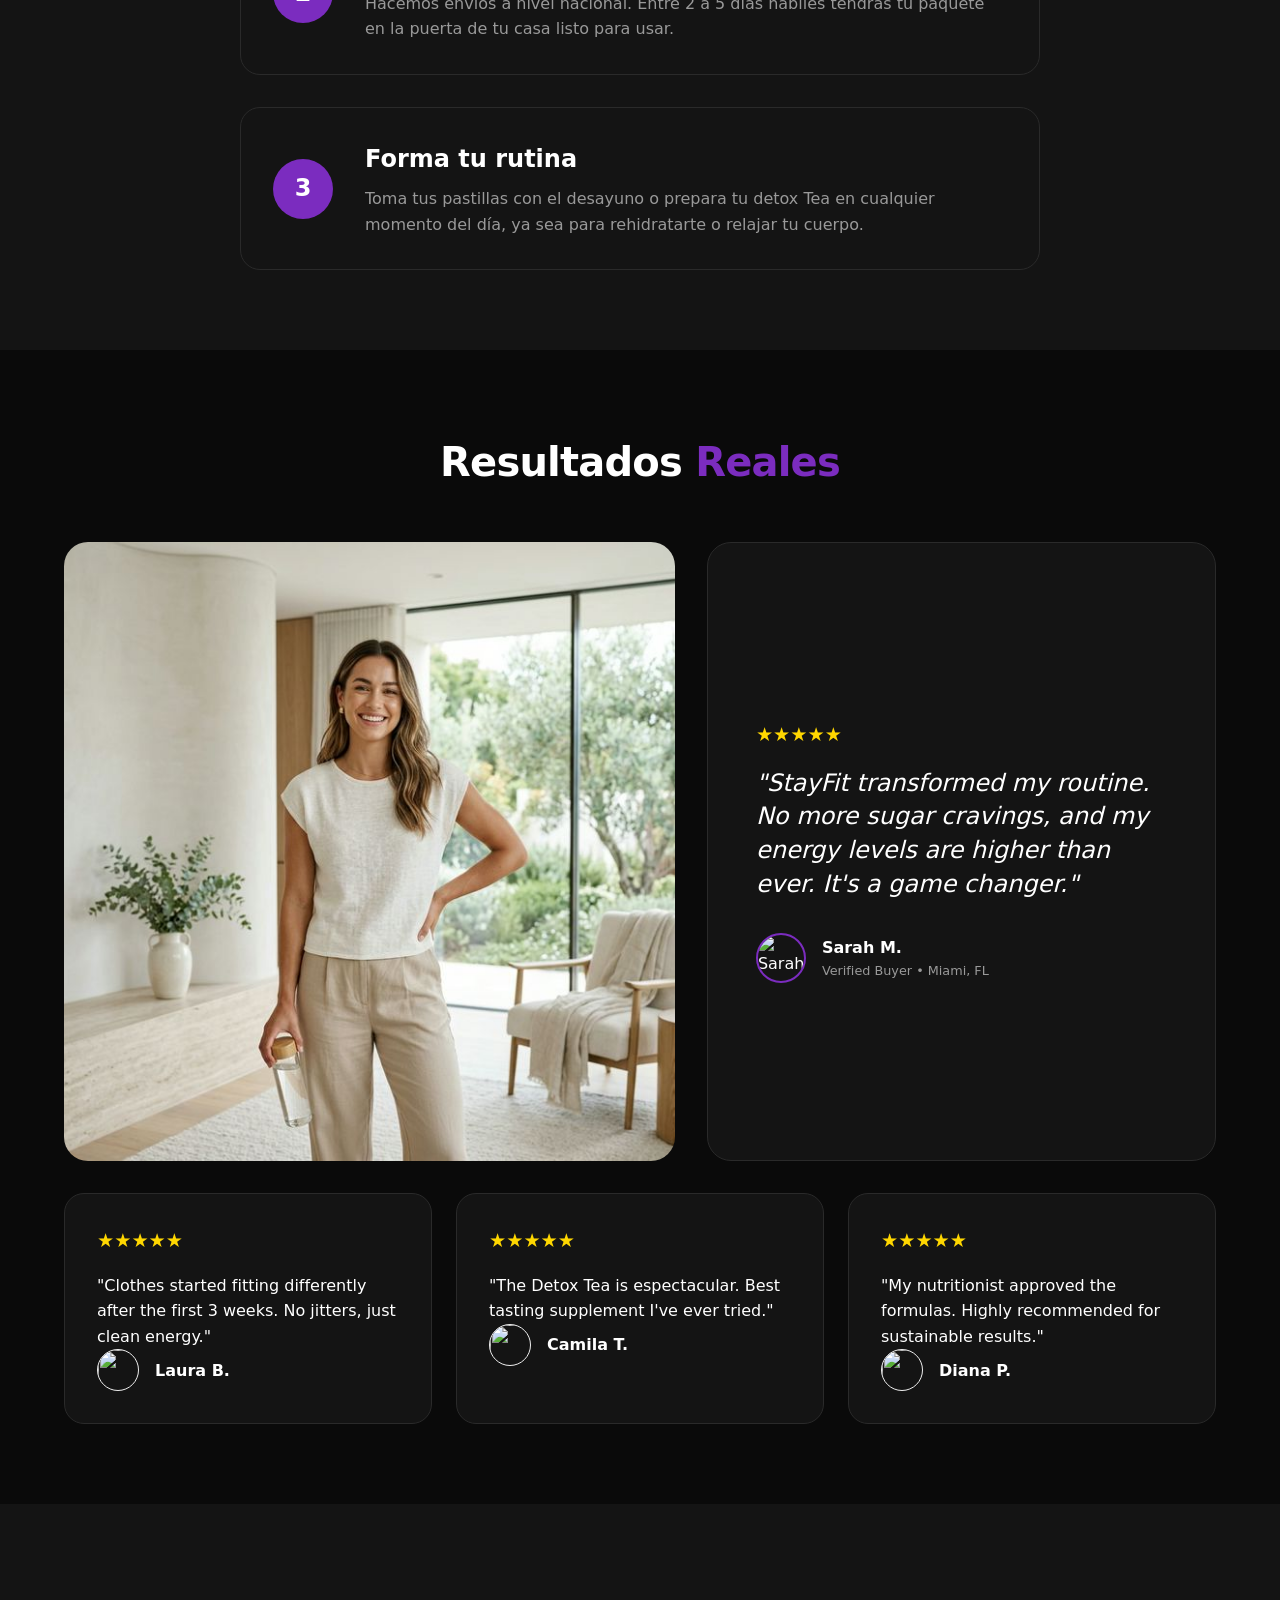
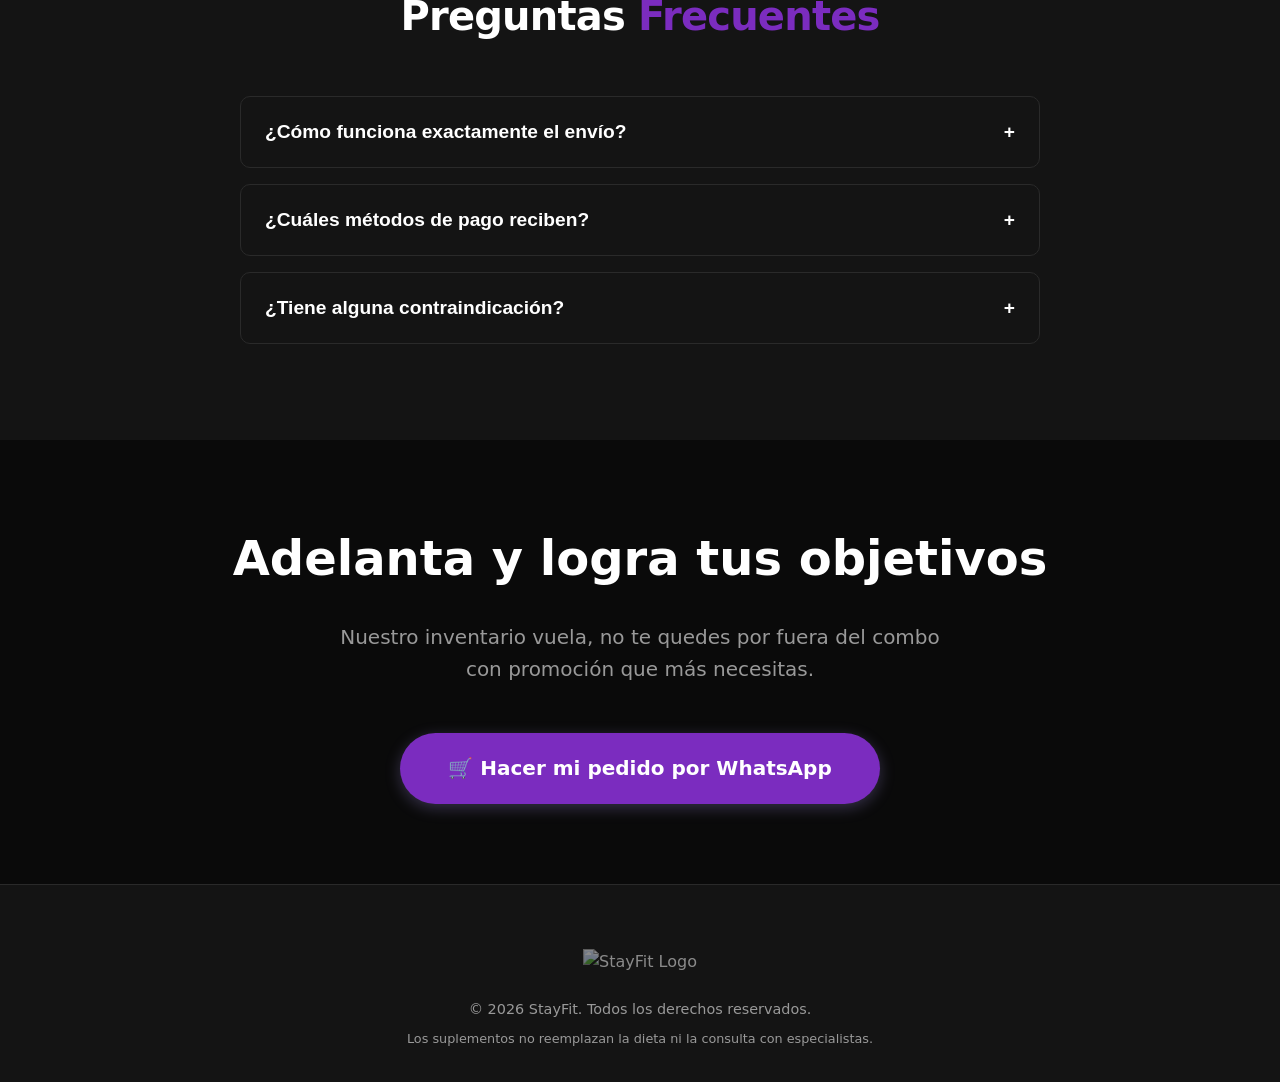
==== commit 9652559e: "fix(ui): unify all remaining shadows and overlays to lilac pastel (#9D8ADB)" ====
--- a/stayfit_landing_usd.html
+++ b/stayfit_landing_usd.html
@@ -9,8 +9,8 @@
             --bg: #0a0a0a;
             --surface: #141414;
             --surface-hover: #1f1f1f;
-            --accent: #ff4d82;
-            --accent-hover: #e03c6b;
+            --accent: #7B2CBF;
+            --accent-hover: #5A189A;
             --text: #ffffff;
             --text-muted: #999999;
             --border: #2a2a2a;
@@ -101,13 +101,13 @@
         .btn-primary {
             background-color: var(--accent);
             color: white;
-            box-shadow: 0 4px 15px rgba(255, 77, 130, 0.3);
+            box-shadow: 0 4px 15px rgba(157, 138, 219, 0.3);
         }
 
         .btn-primary:hover {
             background-color: var(--accent-hover);
             transform: translateY(-2px);
-            box-shadow: 0 6px 20px rgba(255, 77, 130, 0.4);
+            box-shadow: 0 6px 20px rgba(157, 138, 219, 0.4);
         }
 
         .btn-whatsapp {
@@ -195,9 +195,15 @@
             height: 100%;
             background-image: url('./Media/Fotos publicitarias/Keep_the_product_from_the_reference_image_exactly__delpmaspu (2).png');
             background-size: cover;
-            background-position: center;
+            background-position: top center;
             opacity: 0.25;
             z-index: -1;
+            animation: heroImgFadeIn 2s ease-out forwards;
+        }
+
+        @keyframes heroImgFadeIn {
+            from { transform: scale(1.1); opacity: 0; }
+            to { transform: scale(1.0); opacity: 0.25; }
         }
 
         .hero-content {
@@ -768,21 +774,24 @@
                     <div class="stars">★★★★★</div>
                     <p>"Clothes started fitting differently after the first 3 weeks. No jitters, just clean energy."</p>
                     <div class="testi-author">
-                        <h4 style="margin:0; font-size:1rem;">Laura B.</h4>
+                        <img src="./Media/Fotos publicitarias/laura_b.png" style="width: 42px; height: 42px; border-radius: 50%; object-fit: cover; border: 1.5px solid #eee;">
+                        <div><h4 style="margin:0; font-size:1rem;">Laura B.</h4></div>
                     </div>
                 </div>
                 <div class="testi-small">
                     <div class="stars">★★★★★</div>
                     <p>"The Detox Tea is espectacular. Best tasting supplement I've ever tried."</p>
                     <div class="testi-author">
-                        <h4 style="margin:0; font-size:1rem;">Camila T.</h4>
+                        <img src="./Media/Fotos de producto/SINFONÍA%20PARA%20UN%20MUNDO%20MEJOR%20%20StayFit.png" style="width: 42px; height: 42px; border-radius: 50%; object-fit: cover; border: 1.5px solid #eee;">
+                        <div><h4 style="margin:0; font-size:1rem;">Camila T.</h4></div>
                     </div>
                 </div>
                 <div class="testi-small">
                     <div class="stars">★★★★★</div>
                     <p>"My nutritionist approved the formulas. Highly recommended for sustainable results."</p>
                     <div class="testi-author">
-                        <h4 style="margin:0; font-size:1rem;">Diana P.</h4>
+                        <img src="./Media/Fotos publicitarias/CC%20por%20Antarctica%20Films%20Argentina.png" style="width: 42px; height: 42px; border-radius: 50%; object-fit: cover; border: 1.5px solid #eee;">
+                        <div><h4 style="margin:0; font-size:1rem;">Diana P.</h4></div>
                     </div>
                 </div>
             </div>
@@ -830,8 +839,8 @@
         <div class="container">
             <h2 style="font-size: 3rem; margin-bottom: 1.5rem; font-weight: 800;">Adelanta y logra tus objetivos</h2>
             <p style="font-size: 1.25rem; color: var(--text-muted); margin-bottom: 3rem; max-width: 600px; margin-left: auto; margin-right: auto;">Nuestro inventario vuela, no te quedes por fuera del combo con promoción que más necesitas.</p>
-            <a href="https://wa.me/573103296863?text=Hola%2C%20quiero%20informaci%C3%B3n%20para%20comprar%20%F0%9F%8D%B5" target="_blank" class="btn btn-whatsapp" style="font-size: 1.25rem; padding: 1.2rem 3rem;">
-                Hacer mi pedido por WhatsApp
+            <a href="https://wa.me/573103296863?text=Hola%2C%20quiero%20hacer%20mi%20pedido%20USD%20de%20StayFit%20🌿" target="_blank" class="btn btn-primary btn-pulse" style="font-size: 1.25rem; padding: 1.2rem 3rem; text-decoration: none;">
+                🛒 Hacer mi pedido por WhatsApp
             </a>
         </div>
     </section>
